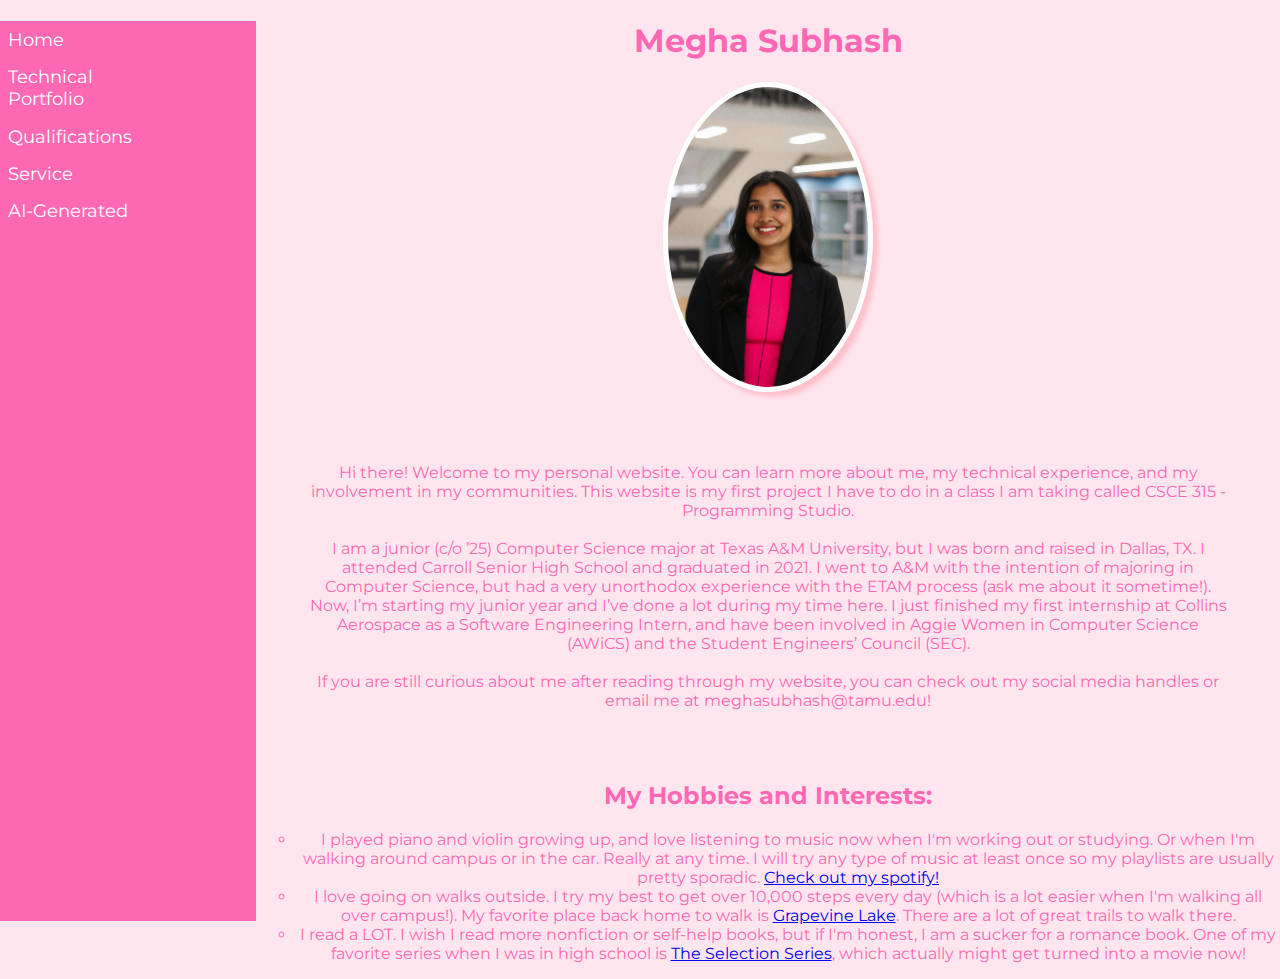
==== index.html @ 01060754 "Add files via upload" ====
<!DOCTYPE html>
<html>
    <head>
        <title>Megha Subhash</title>
        <link rel="preconnect" href="https://fonts.googleapis.com"> 
        <link rel="preconnect" href="https://fonts.gstatic.com" crossorigin> 
        <link href="https://fonts.googleapis.com/css2?family=Montserrat&display=swap" rel="stylesheet">
        <link rel="stylesheet" type="text/css" href="style.css"></link>    
    </head>
    <body>
        <div class="navbar">
            <ul>
                <li><a href="index.html">Home</a></li>
                <li><a href="portfolio.html">Technical Portfolio</a></li>
                <li><a href="qualifications.html">Qualifications</a></li>
                <li><a href="service.html">Service</a></li>
                <li><a href="chatgpt.html">AI-Generated</a></li>
            </ul>
        </div>
        <div class="aboutme">
            <h1> Megha Subhash </h1>
            <img src="Megha Subhash.jpg"/>
            <p>Hi there! Welcome to my personal website. You can learn more about me, my technical experience, and my involvement in my communities. This website is my first project I have to do in a class I am taking called CSCE 315 - Programming Studio.
                <br>
                <br>
                I am a junior (c/o ’25) Computer Science major at Texas A&M University, but I was born and raised in Dallas, TX. I attended Carroll Senior High School and graduated in 2021. I went to A&M with the intention of majoring in Computer Science, but had a very unorthodox experience with the ETAM process (ask me about it sometime!). Now, I’m starting my junior year and I’ve done a lot during my time here. I just finished my first internship at Collins Aerospace as a Software Engineering Intern, and have been involved in Aggie Women in Computer Science (AWiCS) and the Student Engineers’ Council (SEC). 
                <br>
                <br>
                If you are still curious about me after reading through my website, you can check out my social media handles or email me at meghasubhash@tamu.edu!</p>
                <h2>My Hobbies and Interests:</h4>
                <ul style="list-style-type:circle">
                    <li>
                        I played piano and violin growing up, and love listening to music now when I'm working out or studying. Or when I'm walking around campus or in the car. Really at any time. I will try any type of music at least once so my playlists are usually pretty sporadic. <a href="https://open.spotify.com/user/meghasubhash11">Check out my spotify!</a>
                    </li>
                    <li>
                        I love going on walks outside. I try my best to get over 10,000 steps every day (which is a lot easier when I'm walking all over campus!). My favorite place back home to walk is <a href="https://www.grapevinetexasusa.com/things-to-do/outdoor-recreation/lake-grapevine/"> Grapevine Lake</a>. There are a lot of great trails to walk there.
                    </li>
                    <li>
                        I read a LOT. I wish I read more nonfiction or self-help books, but if I'm honest, I am a sucker for a romance book. One of my favorite series when I was in high school is <a href="https://www.goodreads.com/book/show/10507293-the-selection">The Selection Series</a>, which actually might get turned into a movie now!
                    </li>
                </ul>
        </div>
    </body>
</html> <!-- This is a comment! -->
---- style.css ----
body{
    margin: 0;
    font-family: 'Montserrat', sans-serif;
    background-color: #FFE6EE;
    overflow: auto;
}
.navbar {
    margin: 0;
    padding: 0;
    width: 20%;
    position: fixed;
    height: 100%;
    float: left;
    list-style-type: none;
    overflow: auto;
    background-color: #FF69B4; 
    font-size:large;
 }

.navbar ul{
    list-style-type: none;
    margin: 0;
    padding: 0;
}

.navbar li a{
    display: block;
    width: 130px;
    padding: 3%;
}

.navbar a:link {
    color: white;
    text-decoration: none;
}

.navbar a.active{
    background-color: #04AA6D;
    color: white;
}

.navbar a:hover:not(.active){
    background-color: #555;
    color: white;
}

.aboutme{
    margin-left: 20%;
    text-align: center;
    color: #FF69B4;
    justify-content: center;
}

.aboutme img{
    border-radius: 50%;
    border: 5px solid white;
    box-shadow: 5px 5px 5px pink;
    height: auto;
    width: 200px;
    object-fit: contain;
}

.aboutme p{
    padding: 5%;
}

.portfolio{
    margin-left: 20%;
    text-align: center;
    color: #FF69B4;
    justify-content: center;
}

.qualifications{
    margin-left: 20%;
    text-align: center;
    color: #FF69B4;
    justify-content: center;
}

.service{
    margin-left: 20%;
    text-align: center;
    color: #FF69B4;
    justify-content: center;
}

.content{
    margin-left: 20%;
    justify-content: center;
}
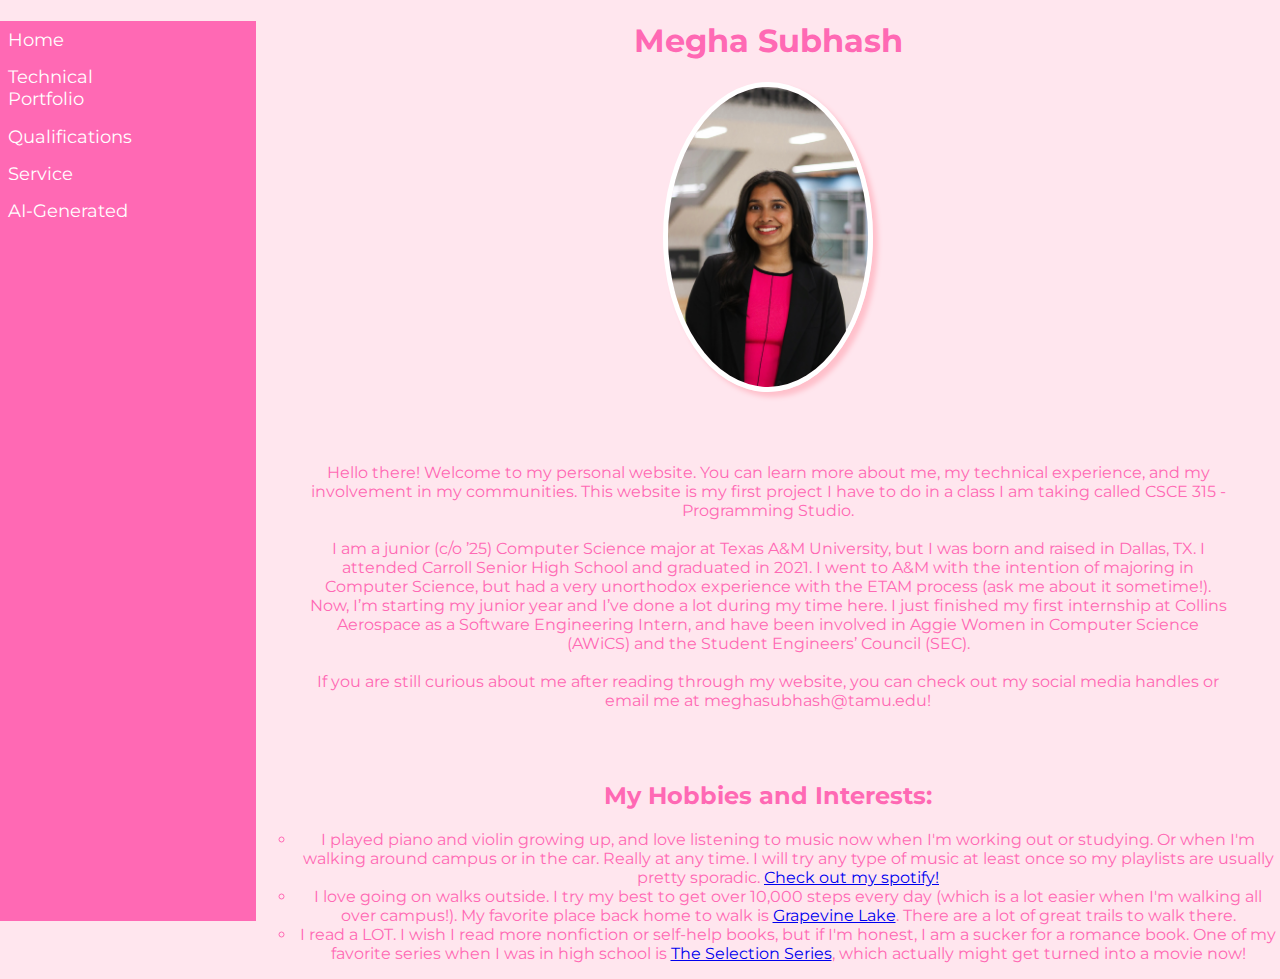
==== commit 8a0ba1d4: "Update index.html" ====
--- a/index.html
+++ b/index.html
@@ -20,7 +20,7 @@
         <div class="aboutme">
             <h1> Megha Subhash </h1>
             <img src="Megha Subhash.jpg"/>
-            <p>Hi there! Welcome to my personal website. You can learn more about me, my technical experience, and my involvement in my communities. This website is my first project I have to do in a class I am taking called CSCE 315 - Programming Studio.
+            <p>Hello there! Welcome to my personal website. You can learn more about me, my technical experience, and my involvement in my communities. This website is my first project I have to do in a class I am taking called CSCE 315 - Programming Studio.
                 <br>
                 <br>
                 I am a junior (c/o ’25) Computer Science major at Texas A&M University, but I was born and raised in Dallas, TX. I attended Carroll Senior High School and graduated in 2021. I went to A&M with the intention of majoring in Computer Science, but had a very unorthodox experience with the ETAM process (ask me about it sometime!). Now, I’m starting my junior year and I’ve done a lot during my time here. I just finished my first internship at Collins Aerospace as a Software Engineering Intern, and have been involved in Aggie Women in Computer Science (AWiCS) and the Student Engineers’ Council (SEC). 
@@ -41,4 +41,4 @@
                 </ul>
         </div>
     </body>
-</html> <!-- This is a comment! -->+</html> <!-- This is a comment! -->
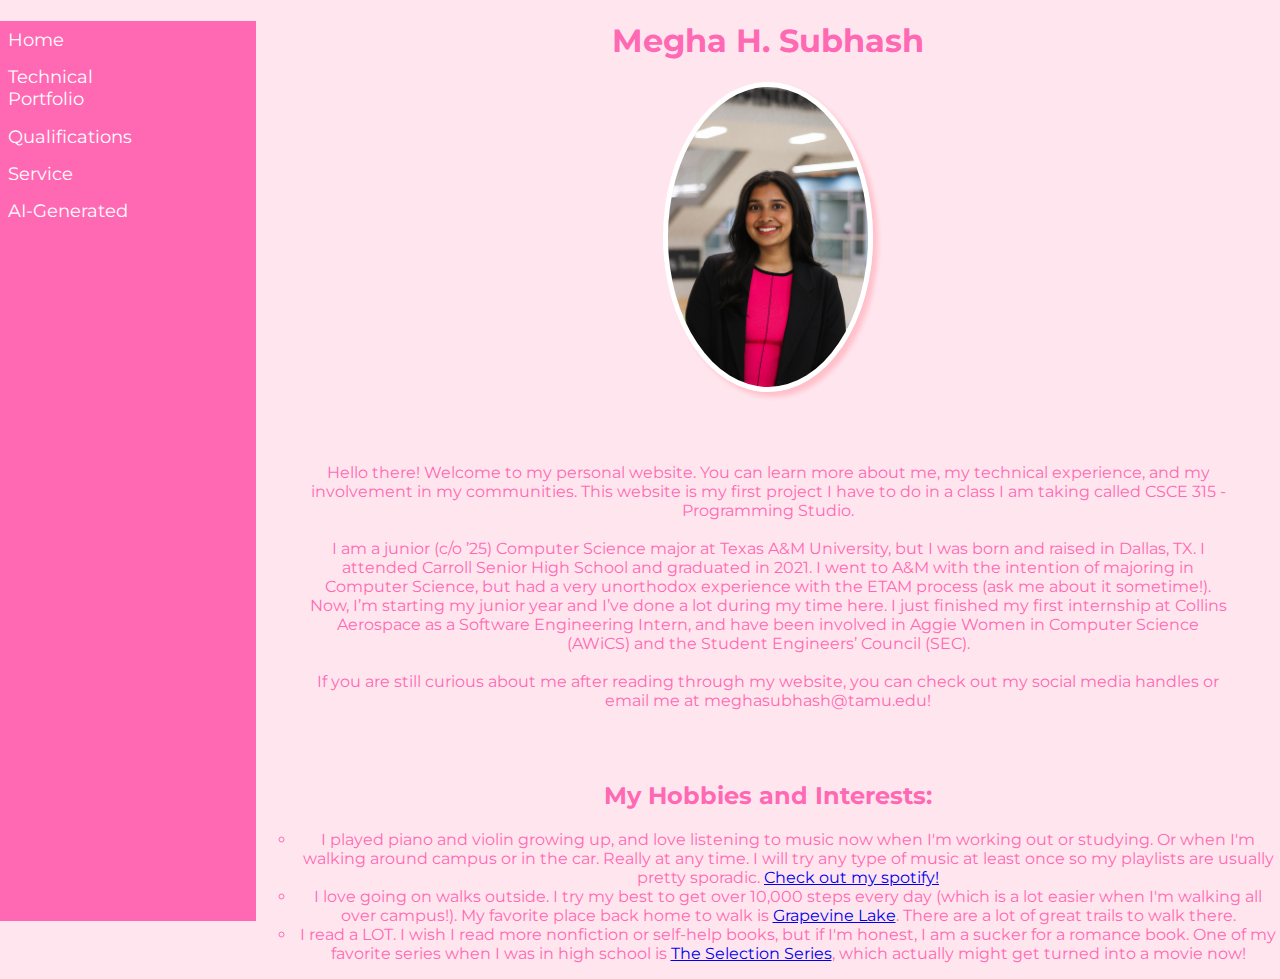
==== commit 7bf3e270: "Update index.html" ====
--- a/index.html
+++ b/index.html
@@ -18,7 +18,7 @@
             </ul>
         </div>
         <div class="aboutme">
-            <h1> Megha Subhash </h1>
+            <h1> Megha H. Subhash </h1>
             <img src="Megha Subhash.jpg"/>
             <p>Hello there! Welcome to my personal website. You can learn more about me, my technical experience, and my involvement in my communities. This website is my first project I have to do in a class I am taking called CSCE 315 - Programming Studio.
                 <br>
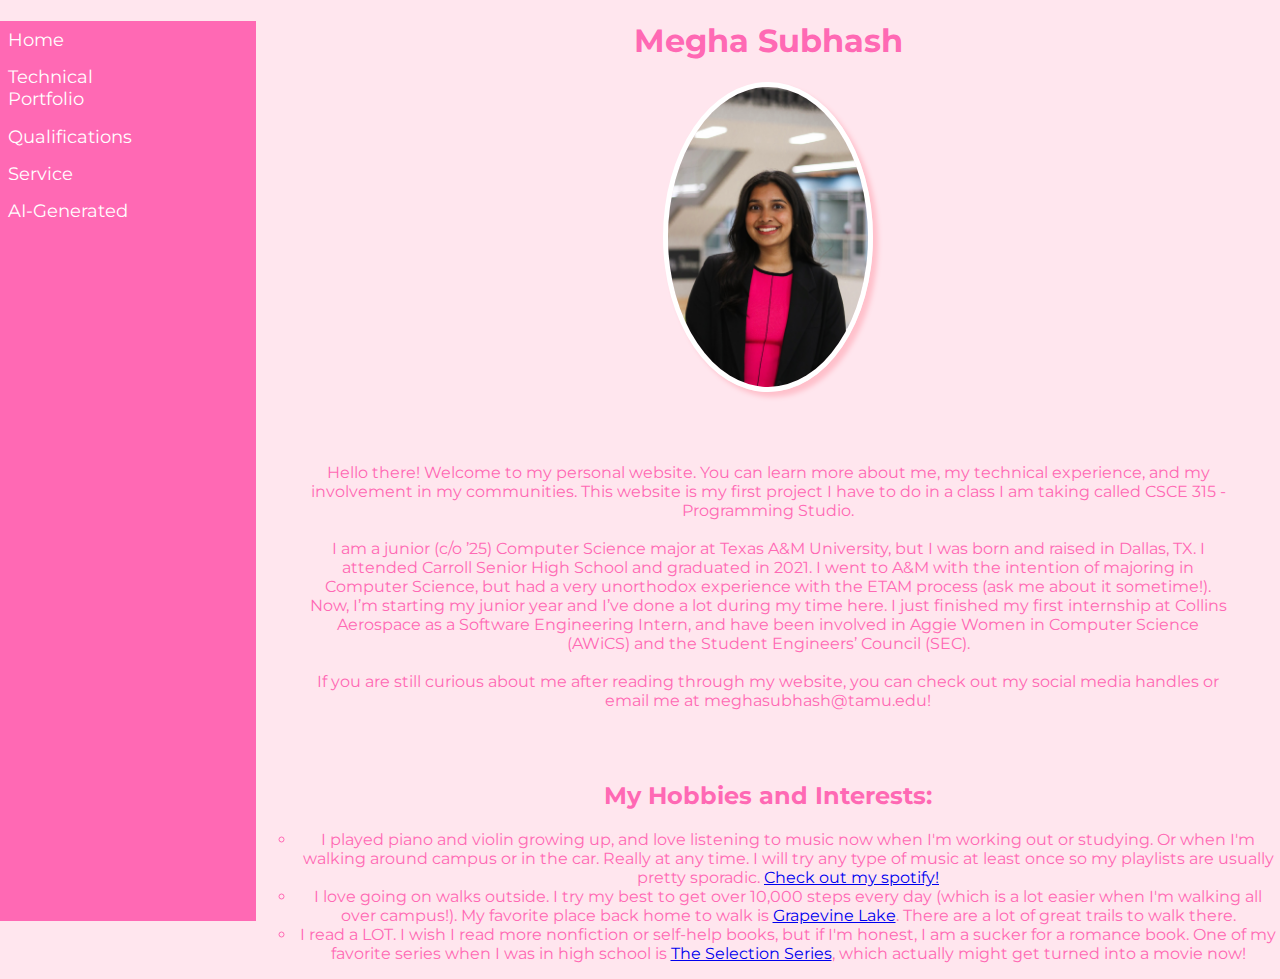
==== commit 4257e86b: "Update index.html" ====
--- a/index.html
+++ b/index.html
@@ -18,7 +18,7 @@
             </ul>
         </div>
         <div class="aboutme">
-            <h1> Megha H. Subhash </h1>
+            <h1> Megha Subhash </h1>
             <img src="Megha Subhash.jpg"/>
             <p>Hello there! Welcome to my personal website. You can learn more about me, my technical experience, and my involvement in my communities. This website is my first project I have to do in a class I am taking called CSCE 315 - Programming Studio.
                 <br>
